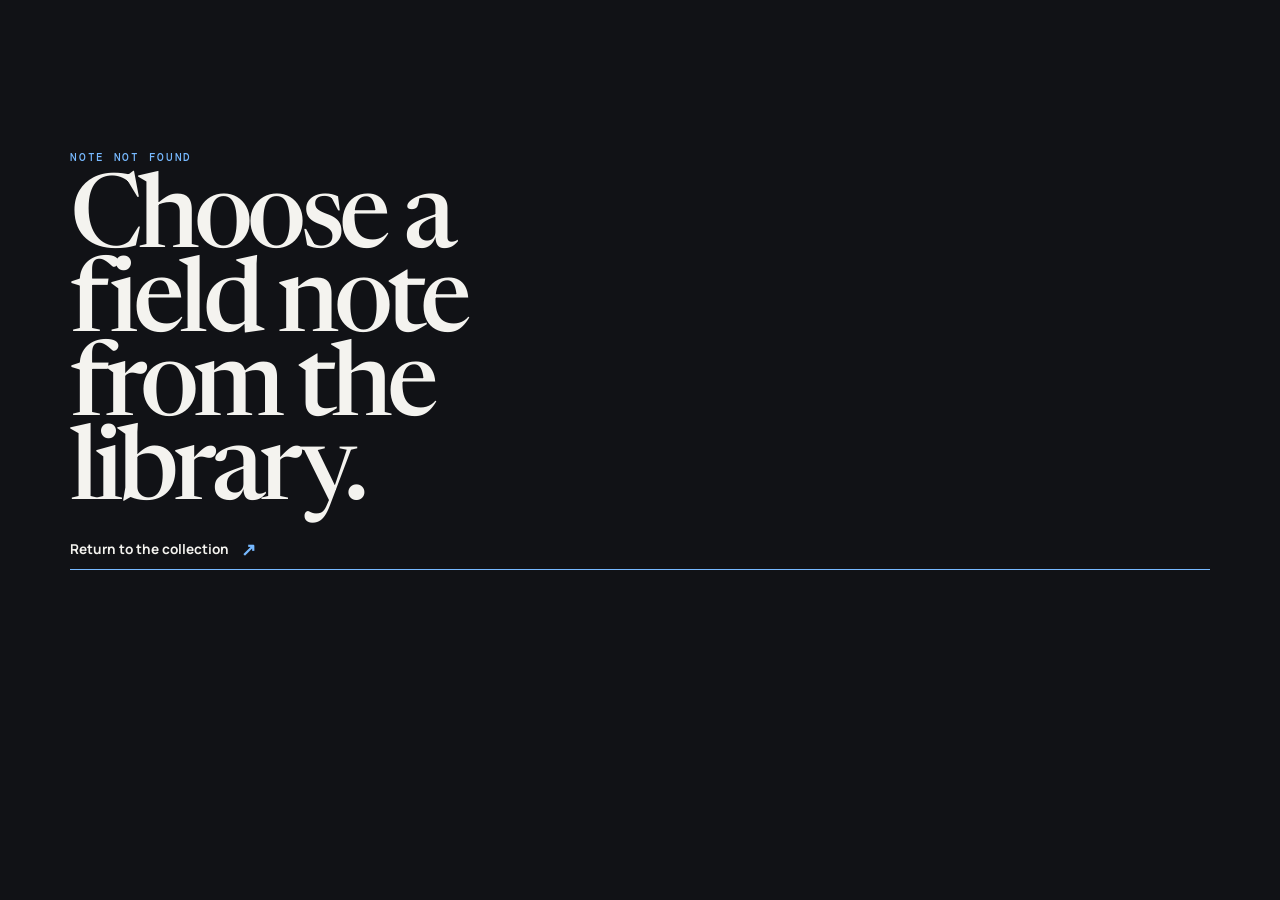
==== guide/index.html @ d8dd55a1 "Publish WARDOGS Field Notes" ====
<!doctype html>
<html lang="en">
  <head>
    <meta charset="utf-8">
    <meta name="viewport" content="width=device-width, initial-scale=1">
    <meta name="description" content="A decision-first field note from Field Notes.">
    <meta name="robots" content="index,follow">
    <link rel="canonical" href="">
    <title>Field Notes Guide</title>
    <link rel="preconnect" href="https://fonts.googleapis.com">
    <link rel="preconnect" href="https://fonts.gstatic.com" crossorigin>
    <link href="https://fonts.googleapis.com/css2?family=DM+Mono:wght@400;500&family=Manrope:wght@400;500;600;700;800&family=Newsreader:opsz,wght@6..72,500;6..72,600&display=swap" rel="stylesheet">
    <link rel="stylesheet" href="../assets/styles/site.css">
    <link rel="stylesheet" href="../assets/styles/responsive.css">
    <link rel="stylesheet" href="../assets/styles/guide.css">
  </head>
  <body data-game-home="../">
    <main id="site"></main>
    <script type="module" src="../assets/scripts/guide.js"></script>
  </body>
</html>
---- assets/styles/site.css ----
:root {
  --ink: #f4f3ef;
  --muted: #a4a5ad;
  --ground: #111216;
  --panel: #191a20;
  --line: rgba(244, 243, 239, 0.13);
  --accent: #77b9ff;
  --glow: #2f69d9;
  color-scheme: dark;
}

* { box-sizing: border-box; }

html { scroll-behavior: smooth; }

body {
  margin: 0;
  min-width: 320px;
  color: var(--ink);
  background: var(--ground);
  font-family: Manrope, Arial, sans-serif;
}

a { color: inherit; text-decoration: none; }

button { font: inherit; }

.nav-shell {
  display: flex;
  align-items: center;
  justify-content: space-between;
  min-height: 74px;
  padding: 0 5.5vw;
  border-bottom: 1px solid var(--line);
  background: rgba(17, 18, 22, 0.92);
}

.wordmark, footer > span:first-child {
  font-family: "DM Mono", monospace;
  font-size: 0.72rem;
  letter-spacing: 0.14em;
  font-weight: 500;
}

.site-nav {
  display: flex;
  align-items: center;
  gap: 2rem;
  color: var(--muted);
  font-size: 0.82rem;
}

.site-nav a:not(.nav-status):hover { color: var(--ink); }

.nav-status {
  padding: 0.5rem 0.8rem;
  border: 1px solid color-mix(in srgb, var(--accent), transparent 45%);
  border-radius: 999px;
  color: var(--accent);
}

.menu-button { display: none; }

.hero {
  position: relative;
  display: grid;
  min-height: min(775px, calc(100svh - 74px));
  overflow: hidden;
  background: center / cover no-repeat var(--hero-image), #1c1d22;
}

.hero-shade {
  position: absolute;
  inset: 0;
  background: linear-gradient(90deg, rgba(11, 12, 16, 0.94) 0%, rgba(11, 12, 16, 0.69) 42%, rgba(11, 12, 16, 0.08) 100%), linear-gradient(0deg, rgba(11, 12, 16, 0.52), transparent 46%);
}

.hero-content {
  position: relative;
  z-index: 1;
  align-self: end;
  width: min(650px, 88vw);
  margin: 0 0 8rem 12vw;
}

.eyebrow {
  margin: 0 0 1.1rem;
  color: var(--accent);
  font: 500 0.7rem / 1.3 "DM Mono", monospace;
  letter-spacing: 0.15em;
}

h1, h2, p { margin-top: 0; }

h1, h2 {
  font-family: Newsreader, Georgia, serif;
  font-weight: 500;
  letter-spacing: -0.055em;
}

h1 {
  max-width: 7.5ch;
  margin-bottom: 1.2rem;
  font-size: clamp(4.25rem, 10vw, 9.5rem);
  line-height: 0.82;
}

.hero-line {
  margin-bottom: 0.8rem;
  font: 600 clamp(1.08rem, 1.7vw, 1.35rem) / 1.3 Manrope, sans-serif;
}

.hero-copy {
  max-width: 48ch;
  margin-bottom: 2.25rem;
  color: #d1d0d2;
  font-size: 0.94rem;
  line-height: 1.75;
}

.primary-link {
  display: inline-flex;
  gap: 0.75rem;
  align-items: center;
  padding-bottom: 0.5rem;
  border-bottom: 1px solid var(--accent);
  color: var(--ink);
  font-size: 0.85rem;
  font-weight: 700;
}

.primary-link span { color: var(--accent); font-size: 1.1rem; }

.hero-index {
  position: absolute;
  right: 5.5vw;
  bottom: 2.3rem;
  z-index: 1;
  margin: 0;
  color: var(--ink);
  font: 0.72rem / 1.7 "DM Mono", monospace;
  text-align: right;
}

.hero-index span { color: var(--muted); }

.guide-section { padding: clamp(5rem, 10vw, 10rem) 5.5vw; }

.section-heading {
  display: grid;
  grid-template-columns: minmax(0, 1.1fr) minmax(180px, 0.5fr);
  gap: 3rem;
  align-items: end;
  margin-bottom: 4.5rem;
}

.section-heading h2, .method-section h2, .dispatch h2 {
  max-width: 12ch;
  margin: 0;
  font-size: clamp(2.7rem, 5vw, 5rem);
  line-height: 0.96;
}

.section-heading > p:last-child, .method-section > p {
  margin: 0 0 0.4rem;
  color: var(--muted);
  font-size: 0.9rem;
  line-height: 1.75;
}

.guide-grid { display: grid; grid-template-columns: repeat(3, 1fr); border-top: 1px solid var(--line); }

.guide-card {
  display: block;
  position: relative;
  min-height: 304px;
  padding: 2rem 2rem 2.25rem;
  border-right: 1px solid var(--line);
  border-bottom: 1px solid var(--line);
  color: var(--ink);
  text-align: left;
  transition: background 240ms ease, transform 240ms cubic-bezier(0.16, 1, 0.3, 1);
}

.guide-card:first-child { border-left: 1px solid var(--line); }

.guide-card:hover { background: color-mix(in srgb, var(--accent), transparent 91%); transform: translateY(-5px); }

.guide-card:focus-visible, .site-nav a:focus-visible, .wordmark:focus-visible, .primary-link:focus-visible, .directory-card:focus-visible, .related a:focus-visible {
  outline: 2px solid var(--accent);
  outline-offset: 5px;
}

.guide-number, .guide-meta { color: var(--muted); font: 0.68rem "DM Mono", monospace; }

.guide-meta { float: right; }

.guide-card strong { display: block; max-width: 9ch; margin: 4.5rem 0 1rem; font-family: Newsreader, Georgia, serif; font-size: 2rem; font-weight: 500; line-height: 1; }

.guide-description { display: block; max-width: 28ch; color: var(--muted); font-size: 0.8rem; line-height: 1.65; }

.guide-arrow { position: absolute; right: 2rem; bottom: 1.9rem; color: var(--accent); font-size: 1.4rem; }

.method-section {
  display: grid;
  grid-template-columns: 1.2fr 0.7fr auto;
  gap: 4rem;
  align-items: end;
  padding: clamp(5rem, 10vw, 10rem) 12vw;
  background: #17181d;
}

.method-mark {
  display: grid;
  width: 3.75rem;
  aspect-ratio: 1;
  place-items: center;
  border: 1px solid color-mix(in srgb, var(--accent), transparent 32%);
  border-radius: 50%;
  color: var(--accent);
  font: 0.8rem "DM Mono", monospace;
}

.dispatch { padding: clamp(5rem, 12vw, 11rem) 12vw; background: var(--ground); }

.dispatch h2 { margin-bottom: 2.5rem; font-size: clamp(3rem, 6vw, 6rem); }

footer {
  display: flex;
  justify-content: space-between;
  gap: 1.5rem;
  padding: 2rem 5.5vw;
  border-top: 1px solid var(--line);
  color: var(--muted);
  font-size: 0.68rem;
}

.notice {
  position: fixed;
  z-index: 3;
  right: 1.25rem;
  bottom: 1.25rem;
  width: min(370px, calc(100vw - 2.5rem));
  padding: 1rem 1.15rem;
  border: 1px solid color-mix(in srgb, var(--accent), transparent 45%);
  border-radius: 12px;
  background: #202128;
  box-shadow: 0 18px 45px rgba(0, 0, 0, 0.25);
  color: #dedee1;
  font-size: 0.78rem;
  line-height: 1.55;
}
---- assets/styles/responsive.css ----
@media (max-width: 760px) {
  .nav-shell { min-height: 66px; padding: 0 1.25rem; }
  .menu-button { display: block; padding: 0; border: 0; color: var(--ink); background: transparent; font: 0.72rem "DM Mono", monospace; text-transform: uppercase; }
  .site-nav { display: none; position: absolute; top: 66px; left: 0; right: 0; z-index: 2; flex-direction: column; align-items: flex-start; gap: 1.25rem; padding: 1.5rem 1.25rem; border-bottom: 1px solid var(--line); background: #16171c; }
  .site-nav.is-open { display: flex; }
  .hero { min-height: calc(100svh - 66px); }
  .hero-content { width: auto; margin: 0 1.25rem 4.5rem; }
  h1 { font-size: clamp(4rem, 20vw, 6.6rem); }
  .hero-index { right: 1.25rem; bottom: 1.25rem; }
  .guide-section { padding: 5rem 1.25rem; }
  .section-heading, .method-section { grid-template-columns: 1fr; gap: 1.75rem; }
  .section-heading { margin-bottom: 3rem; }
  .guide-grid { grid-template-columns: 1fr; }
  .guide-card, .guide-card:first-child { min-height: 235px; border-left: 1px solid var(--line); }
  .guide-card strong { margin-top: 3.2rem; }
  .method-section, .dispatch { padding: 5.5rem 1.25rem; }
  .method-mark { display: none; }
  footer { flex-direction: column; padding: 1.8rem 1.25rem; }
}

@media (prefers-reduced-motion: reduce) {
  *, *::before, *::after { scroll-behavior: auto !important; transition-duration: 0.01ms !important; }
}
---- assets/styles/guide.css ----
.article-nav { position: relative; z-index: 3; }

.article-hero {
  position: relative;
  display: grid;
  min-height: 640px;
  overflow: hidden;
  background: center / cover no-repeat var(--article-image), #1c1d22;
}

.article-shade {
  position: absolute;
  inset: 0;
  background: linear-gradient(90deg, rgba(10, 11, 14, 0.93), rgba(10, 11, 14, 0.62) 55%, rgba(10, 11, 14, 0.12));
}

.article-headline {
  position: relative;
  z-index: 1;
  align-self: end;
  width: min(780px, 82vw);
  margin: 0 0 7rem 12vw;
}

.article-kicker {
  display: inline-block;
  margin-bottom: 3.5rem;
  color: var(--muted);
  font: 0.7rem "DM Mono", monospace;
  letter-spacing: 0.12em;
}

.article-kicker:hover { color: var(--accent); }

.article-headline h1 {
  max-width: 11ch;
  margin: 0 0 1.4rem;
  font-size: clamp(4rem, 8vw, 7.4rem);
  line-height: 0.88;
}

.article-headline > p:not(.eyebrow) {
  max-width: 48ch;
  margin-bottom: 1.2rem;
  color: #dbdadd;
  font-size: 1.05rem;
  line-height: 1.7;
}

.article-headline > span { color: var(--muted); font: 0.68rem "DM Mono", monospace; }

.article-body { width: min(900px, 88vw); margin: 0 auto; padding: clamp(5.5rem, 10vw, 9rem) 0; }

.article-intro {
  max-width: 58ch;
  margin: 0 0 5rem;
  color: #d7d6d9;
  font: 500 clamp(1.25rem, 2vw, 1.65rem) / 1.55 Newsreader, Georgia, serif;
}

.article-sections { border-top: 1px solid var(--line); }

.article-sections section {
  display: grid;
  grid-template-columns: 5rem minmax(0, 1fr);
  gap: 2rem;
  padding: 3rem 0;
  border-bottom: 1px solid var(--line);
}

.article-sections section > span { padding-top: 0.3rem; color: var(--accent); font: 0.7rem "DM Mono", monospace; }

.article-sections h2, .takeaway h2, .related h2 { margin: 0 0 1rem; font-size: clamp(2rem, 4vw, 3.4rem); line-height: 0.95; }

.article-sections p { max-width: 58ch; margin: 0; color: var(--muted); font-size: 0.95rem; line-height: 1.8; }

.takeaway { margin-top: 5rem; padding: clamp(2rem, 5vw, 4rem); border: 1px solid color-mix(in srgb, var(--accent), transparent 58%); border-radius: 18px; background: color-mix(in srgb, var(--accent), transparent 93%); }

.takeaway h2 { max-width: 12ch; }

.takeaway ol { display: grid; gap: 1rem; margin: 2rem 0 0; padding-left: 1.4rem; color: #d7d6d9; line-height: 1.6; }

.takeaway li::marker { color: var(--accent); font-family: "DM Mono", monospace; }

.related { padding: clamp(5rem, 9vw, 8rem) 12vw; background: #17181d; }

.related h2 { max-width: 12ch; margin-bottom: 3.5rem; }

.related > div { display: grid; grid-template-columns: repeat(2, minmax(0, 1fr)); border-top: 1px solid var(--line); }

.related a { position: relative; min-height: 190px; padding: 1.75rem 2rem; border-right: 1px solid var(--line); border-bottom: 1px solid var(--line); transition: background 180ms ease; }

.related a:first-child { border-left: 1px solid var(--line); }

.related a:hover { background: color-mix(in srgb, var(--accent), transparent 92%); }

.related a span { display: block; color: var(--muted); font: 0.68rem "DM Mono", monospace; }

.related a strong { display: block; max-width: 11ch; margin-top: 3rem; font: 500 2rem / 0.95 Newsreader, Georgia, serif; }

.related a b { position: absolute; right: 2rem; bottom: 1.6rem; color: var(--accent); font-size: 1.3rem; font-weight: 400; }

.missing { display: grid; min-height: 80vh; align-content: center; padding: 5.5vw; }

.missing h1 { max-width: 9ch; font-size: clamp(3.5rem, 8vw, 7rem); }

@media (max-width: 760px) {
  .article-hero { min-height: calc(100svh - 66px); }
  .article-headline { width: auto; margin: 0 1.25rem 4.5rem; }
  .article-kicker { margin-bottom: 2.5rem; }
  .article-body { width: auto; margin: 0 1.25rem; }
  .article-sections section { grid-template-columns: 1fr; gap: 1rem; padding: 2.4rem 0; }
  .article-sections section > span { padding: 0; }
  .related { padding: 5.5rem 1.25rem; }
  .related > div { grid-template-columns: 1fr; }
  .related a:first-child { border-left: 0; }
}
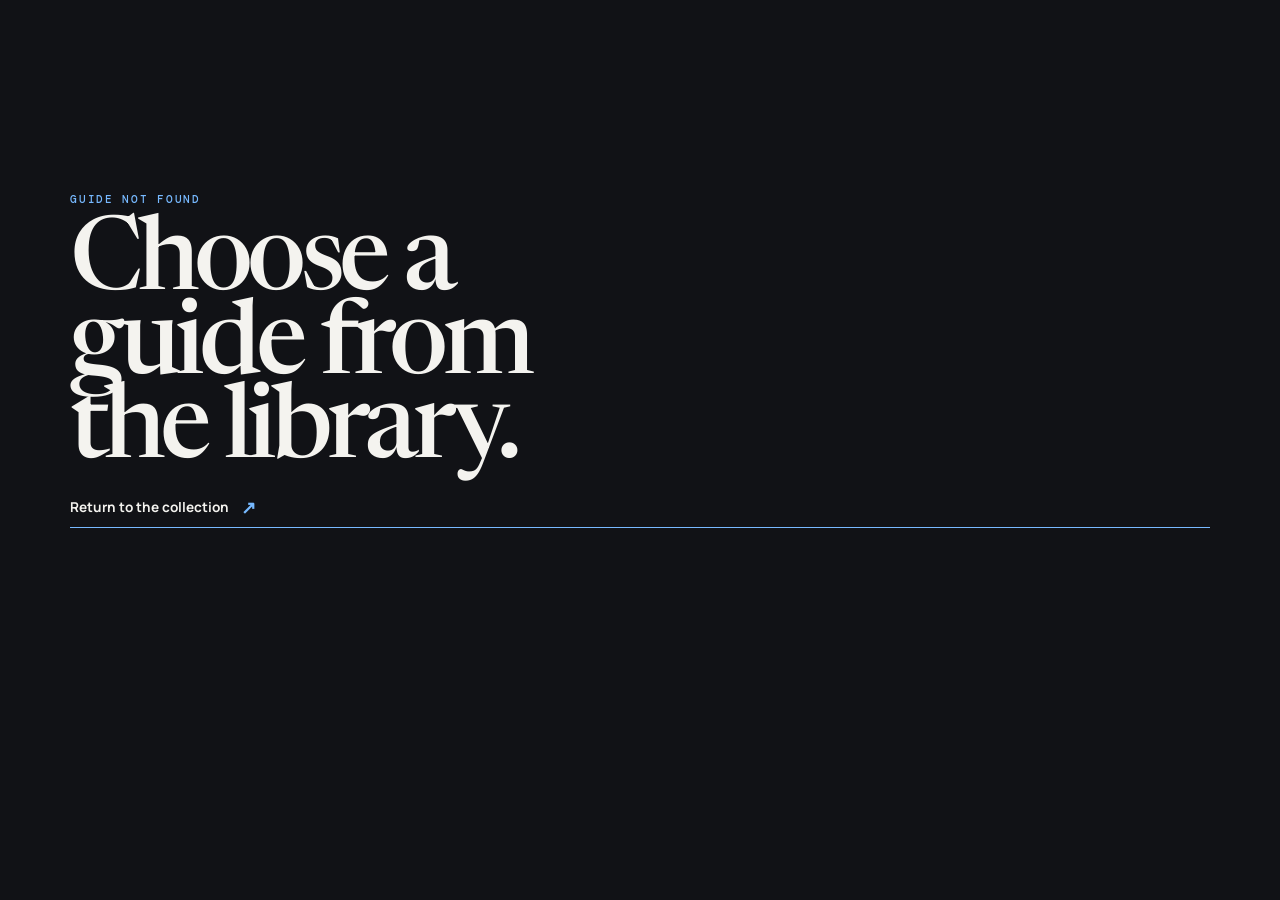
==== commit e1824245: "Replace generic notes with source-linked guides" ====
--- a/guide/index.html
+++ b/guide/index.html
@@ -3,7 +3,7 @@
   <head>
     <meta charset="utf-8">
     <meta name="viewport" content="width=device-width, initial-scale=1">
-    <meta name="description" content="A decision-first field note from Field Notes.">
+    <meta name="description" content="A source-linked game guide from Field Notes.">
     <meta name="robots" content="index,follow">
     <link rel="canonical" href="">
     <title>Field Notes Guide</title>
--- a/assets/styles/site.css
+++ b/assets/styles/site.css
@@ -1,3 +1,5 @@
+@import url("./content.css");
+
 :root {
   --ink: #f4f3ef;
   --muted: #a4a5ad;
@@ -221,33 +223,4 @@
   font: 0.8rem "DM Mono", monospace;
 }
 
-.dispatch { padding: clamp(5rem, 12vw, 11rem) 12vw; background: var(--ground); }
-
-.dispatch h2 { margin-bottom: 2.5rem; font-size: clamp(3rem, 6vw, 6rem); }
-
-footer {
-  display: flex;
-  justify-content: space-between;
-  gap: 1.5rem;
-  padding: 2rem 5.5vw;
-  border-top: 1px solid var(--line);
-  color: var(--muted);
-  font-size: 0.68rem;
-}
-
-.notice {
-  position: fixed;
-  z-index: 3;
-  right: 1.25rem;
-  bottom: 1.25rem;
-  width: min(370px, calc(100vw - 2.5rem));
-  padding: 1rem 1.15rem;
-  border: 1px solid color-mix(in srgb, var(--accent), transparent 45%);
-  border-radius: 12px;
-  background: #202128;
-  box-shadow: 0 18px 45px rgba(0, 0, 0, 0.25);
-  color: #dedee1;
-  font-size: 0.78rem;
-  line-height: 1.55;
-}
-
+
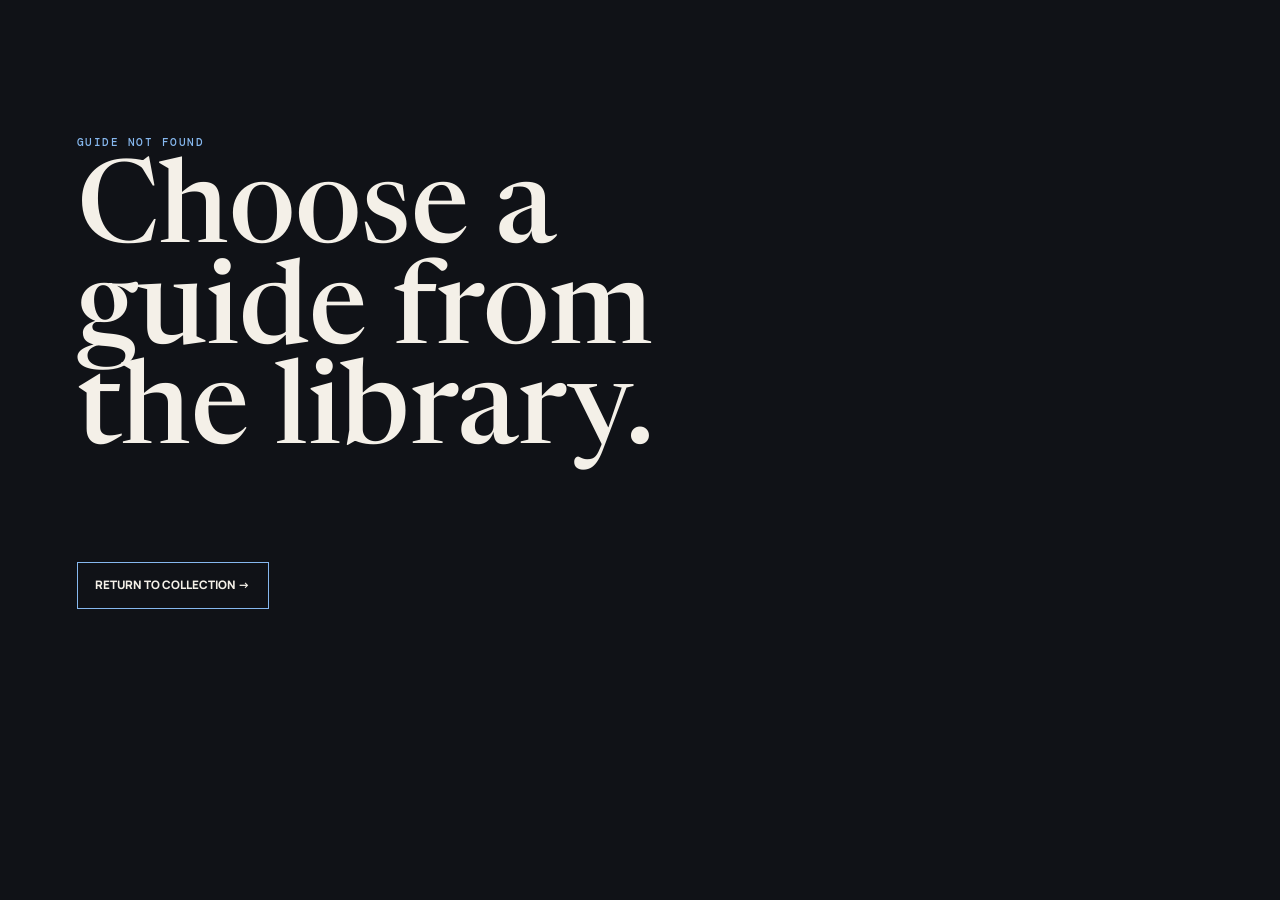
==== commit 60e8eff5: "Rebuild guide layouts and versioned content" ====
--- a/guide/index.html
+++ b/guide/index.html
@@ -11,8 +11,10 @@
     <link rel="preconnect" href="https://fonts.gstatic.com" crossorigin>
     <link href="https://fonts.googleapis.com/css2?family=DM+Mono:wght@400;500&family=Manrope:wght@400;500;600;700;800&family=Newsreader:opsz,wght@6..72,500;6..72,600&display=swap" rel="stylesheet">
     <link rel="stylesheet" href="../assets/styles/site.css">
+    <link rel="stylesheet" href="../assets/styles/themes/index.css">
+    <link rel="stylesheet" href="../assets/styles/guide.css">
+    <link rel="stylesheet" href="../assets/styles/layouts/article.css">
     <link rel="stylesheet" href="../assets/styles/responsive.css">
-    <link rel="stylesheet" href="../assets/styles/guide.css">
   </head>
   <body data-game-home="../">
     <main id="site"></main>
--- a/assets/styles/site.css
+++ b/assets/styles/site.css
@@ -1,226 +1,54 @@
-@import url("./content.css");
-
 :root {
-  --ink: #f4f3ef;
-  --muted: #a4a5ad;
-  --ground: #111216;
-  --panel: #191a20;
-  --line: rgba(244, 243, 239, 0.13);
-  --accent: #77b9ff;
-  --glow: #2f69d9;
-  color-scheme: dark;
+  --paper: #101217;
+  --panel: #171a21;
+  --panel-soft: #1d2129;
+  --ink: #f4f0e8;
+  --muted: #a9adb7;
+  --line: rgba(244, 240, 232, 0.15);
+  --accent: #86b8ef;
+  --display: Newsreader, Georgia, serif;
+  --body: Manrope, Arial, sans-serif;
+  --mono: "DM Mono", monospace;
 }
 
 * { box-sizing: border-box; }
+html { scroll-behavior: smooth; }
+body { min-width: 320px; margin: 0; background: var(--paper); color: var(--ink); font-family: var(--body); }
+a { color: inherit; text-decoration: none; }
+button { font: inherit; }
+h1, h2, h3, p { margin-top: 0; }
+h1, h2, h3 { text-wrap: balance; }
+.kicker { margin-bottom: 1rem; color: var(--accent); font: 500 0.67rem/1.35 var(--mono); letter-spacing: 0.14em; text-transform: uppercase; }
 
-html { scroll-behavior: smooth; }
+.site-header { position: relative; z-index: 5; display: flex; min-height: 78px; align-items: center; justify-content: space-between; padding: 0 4.5vw; border-bottom: 1px solid var(--line); }
+.site-mark { display: flex; flex-direction: column; gap: 0.15rem; font: 500 0.68rem/1.1 var(--mono); letter-spacing: 0.1em; }
+.site-mark b { color: var(--ink); font-size: 0.78rem; letter-spacing: 0.05em; }
+.site-nav { display: flex; gap: 1.8rem; align-items: center; color: var(--muted); font-size: 0.76rem; font-weight: 700; text-transform: uppercase; }
+.site-nav a:hover, .source-link:hover { color: var(--accent); }
+.menu-button { display: none; color: var(--ink); border: 0; background: transparent; font: 500 0.72rem var(--mono); letter-spacing: 0.08em; text-transform: uppercase; }
 
-body {
-  margin: 0;
-  min-width: 320px;
-  color: var(--ink);
-  background: var(--ground);
-  font-family: Manrope, Arial, sans-serif;
-}
+.action-button { display: inline-flex; gap: 1.1rem; align-items: center; padding: 0.92rem 1.1rem; border: 1px solid var(--accent); color: var(--ink); font-size: 0.73rem; font-weight: 800; text-transform: uppercase; transition: transform 180ms ease, background 180ms ease; }
+.action-button:hover { background: var(--accent); color: var(--paper); transform: translateY(-2px); }
+.source-roster { display: grid; grid-template-columns: 0.8fr 1.2fr; gap: 4rem; width: min(1160px, calc(100% - 3rem)); padding: 6.5rem 0; margin: 0 auto; border-top: 1px solid var(--line); }
+.source-roster h2 { max-width: 11ch; margin-bottom: 1rem; font: 500 clamp(2rem, 4vw, 3.4rem)/0.98 var(--display); }
+.source-roster p { max-width: 44ch; color: var(--muted); font-size: 0.88rem; line-height: 1.75; }
+.source-roster ul { display: grid; gap: 0.7rem; align-content: start; padding: 0; margin: 0; list-style: none; }
+.source-link { display: inline-block; color: var(--ink); font-size: 0.83rem; font-weight: 700; line-height: 1.55; }
+.source-link span { color: var(--accent); }
+.site-footer { display: flex; justify-content: space-between; gap: 2rem; padding: 1.8rem 4.5vw; border-top: 1px solid var(--line); color: var(--muted); font: 0.64rem/1.5 var(--mono); letter-spacing: 0.04em; text-transform: uppercase; }
 
-a { color: inherit; text-decoration: none; }
-
-button { font: inherit; }
-
-.nav-shell {
-  display: flex;
-  align-items: center;
-  justify-content: space-between;
-  min-height: 74px;
-  padding: 0 5.5vw;
-  border-bottom: 1px solid var(--line);
-  background: rgba(17, 18, 22, 0.92);
-}
-
-.wordmark, footer > span:first-child {
-  font-family: "DM Mono", monospace;
-  font-size: 0.72rem;
-  letter-spacing: 0.14em;
-  font-weight: 500;
-}
-
-.site-nav {
-  display: flex;
-  align-items: center;
-  gap: 2rem;
-  color: var(--muted);
-  font-size: 0.82rem;
-}
-
-.site-nav a:not(.nav-status):hover { color: var(--ink); }
-
-.nav-status {
-  padding: 0.5rem 0.8rem;
-  border: 1px solid color-mix(in srgb, var(--accent), transparent 45%);
-  border-radius: 999px;
-  color: var(--accent);
-}
-
-.menu-button { display: none; }
-
-.hero {
-  position: relative;
-  display: grid;
-  min-height: min(775px, calc(100svh - 74px));
-  overflow: hidden;
-  background: center / cover no-repeat var(--hero-image), #1c1d22;
-}
-
-.hero-shade {
-  position: absolute;
-  inset: 0;
-  background: linear-gradient(90deg, rgba(11, 12, 16, 0.94) 0%, rgba(11, 12, 16, 0.69) 42%, rgba(11, 12, 16, 0.08) 100%), linear-gradient(0deg, rgba(11, 12, 16, 0.52), transparent 46%);
-}
-
-.hero-content {
-  position: relative;
-  z-index: 1;
-  align-self: end;
-  width: min(650px, 88vw);
-  margin: 0 0 8rem 12vw;
-}
-
-.eyebrow {
-  margin: 0 0 1.1rem;
-  color: var(--accent);
-  font: 500 0.7rem / 1.3 "DM Mono", monospace;
-  letter-spacing: 0.15em;
-}
-
-h1, h2, p { margin-top: 0; }
-
-h1, h2 {
-  font-family: Newsreader, Georgia, serif;
-  font-weight: 500;
-  letter-spacing: -0.055em;
-}
-
-h1 {
-  max-width: 7.5ch;
-  margin-bottom: 1.2rem;
-  font-size: clamp(4.25rem, 10vw, 9.5rem);
-  line-height: 0.82;
-}
-
-.hero-line {
-  margin-bottom: 0.8rem;
-  font: 600 clamp(1.08rem, 1.7vw, 1.35rem) / 1.3 Manrope, sans-serif;
-}
-
-.hero-copy {
-  max-width: 48ch;
-  margin-bottom: 2.25rem;
-  color: #d1d0d2;
-  font-size: 0.94rem;
-  line-height: 1.75;
-}
-
-.primary-link {
-  display: inline-flex;
-  gap: 0.75rem;
-  align-items: center;
-  padding-bottom: 0.5rem;
-  border-bottom: 1px solid var(--accent);
-  color: var(--ink);
-  font-size: 0.85rem;
-  font-weight: 700;
-}
-
-.primary-link span { color: var(--accent); font-size: 1.1rem; }
-
-.hero-index {
-  position: absolute;
-  right: 5.5vw;
-  bottom: 2.3rem;
-  z-index: 1;
-  margin: 0;
-  color: var(--ink);
-  font: 0.72rem / 1.7 "DM Mono", monospace;
-  text-align: right;
-}
-
-.hero-index span { color: var(--muted); }
-
-.guide-section { padding: clamp(5rem, 10vw, 10rem) 5.5vw; }
-
-.section-heading {
-  display: grid;
-  grid-template-columns: minmax(0, 1.1fr) minmax(180px, 0.5fr);
-  gap: 3rem;
-  align-items: end;
-  margin-bottom: 4.5rem;
-}
-
-.section-heading h2, .method-section h2, .dispatch h2 {
-  max-width: 12ch;
-  margin: 0;
-  font-size: clamp(2.7rem, 5vw, 5rem);
-  line-height: 0.96;
-}
-
-.section-heading > p:last-child, .method-section > p {
-  margin: 0 0 0.4rem;
-  color: var(--muted);
-  font-size: 0.9rem;
-  line-height: 1.75;
-}
-
-.guide-grid { display: grid; grid-template-columns: repeat(3, 1fr); border-top: 1px solid var(--line); }
-
-.guide-card {
-  display: block;
-  position: relative;
-  min-height: 304px;
-  padding: 2rem 2rem 2.25rem;
-  border-right: 1px solid var(--line);
-  border-bottom: 1px solid var(--line);
-  color: var(--ink);
-  text-align: left;
-  transition: background 240ms ease, transform 240ms cubic-bezier(0.16, 1, 0.3, 1);
-}
-
-.guide-card:first-child { border-left: 1px solid var(--line); }
-
-.guide-card:hover { background: color-mix(in srgb, var(--accent), transparent 91%); transform: translateY(-5px); }
-
-.guide-card:focus-visible, .site-nav a:focus-visible, .wordmark:focus-visible, .primary-link:focus-visible, .directory-card:focus-visible, .related a:focus-visible {
-  outline: 2px solid var(--accent);
-  outline-offset: 5px;
-}
-
-.guide-number, .guide-meta { color: var(--muted); font: 0.68rem "DM Mono", monospace; }
-
-.guide-meta { float: right; }
-
-.guide-card strong { display: block; max-width: 9ch; margin: 4.5rem 0 1rem; font-family: Newsreader, Georgia, serif; font-size: 2rem; font-weight: 500; line-height: 1; }
-
-.guide-description { display: block; max-width: 28ch; color: var(--muted); font-size: 0.8rem; line-height: 1.65; }
-
-.guide-arrow { position: absolute; right: 2rem; bottom: 1.9rem; color: var(--accent); font-size: 1.4rem; }
-
-.method-section {
-  display: grid;
-  grid-template-columns: 1.2fr 0.7fr auto;
-  gap: 4rem;
-  align-items: end;
-  padding: clamp(5rem, 10vw, 10rem) 12vw;
-  background: #17181d;
-}
-
-.method-mark {
-  display: grid;
-  width: 3.75rem;
-  aspect-ratio: 1;
-  place-items: center;
-  border: 1px solid color-mix(in srgb, var(--accent), transparent 32%);
-  border-radius: 50%;
-  color: var(--accent);
-  font: 0.8rem "DM Mono", monospace;
-}
-
-
+.missing { min-height: 75vh; padding: 15vh 6vw; }
+.missing h1 { max-width: 10ch; font: 500 clamp(3.5rem, 9vw, 8rem)/0.87 var(--display); }
+.directory-shell { min-height: 100vh; }
+.directory-hero { width: min(1040px, calc(100% - 3rem)); padding: clamp(7rem, 14vw, 12rem) 0 5rem; margin: 0 auto; }
+.directory-hero h1 { max-width: 10ch; margin-bottom: 1.8rem; font: 500 clamp(4rem, 10vw, 8.5rem)/0.85 var(--display); }
+.directory-hero > p:last-child { max-width: 52ch; color: var(--muted); line-height: 1.8; }
+.directory-grid { display: grid; grid-template-columns: repeat(2, 1fr); width: min(1160px, calc(100% - 3rem)); margin: 0 auto 7rem; border: 1px solid var(--line); }
+.directory-card { min-height: 260px; padding: 2rem; border-right: 1px solid var(--line); border-bottom: 1px solid var(--line); transition: background 180ms ease; }
+.directory-card:nth-child(2n) { border-right: 0; }
+.directory-card:nth-last-child(-n+2) { border-bottom: 0; }
+.directory-card:hover { background: var(--panel); }
+.directory-card span, .directory-card i { display: block; color: var(--accent); font: 0.67rem var(--mono); letter-spacing: 0.08em; text-transform: uppercase; }
+.directory-card b { display: block; margin: 2.6rem 0 0.7rem; font: 500 clamp(2rem, 4vw, 3.6rem)/0.9 var(--display); }
+.directory-card p { max-width: 32ch; color: var(--muted); font-size: 0.82rem; line-height: 1.7; }
+.directory-card i { margin-top: 1.5rem; font-style: normal; }
--- a/assets/styles/themes/index.css
+++ b/assets/styles/themes/index.css
@@ -0,0 +1,6 @@
+body.theme-aion { --paper: #0c1322; --panel: #131d31; --panel-soft: #192642; --ink: #f2f7ff; --muted: #b1c4df; --line: rgba(197, 222, 255, 0.2); --accent: #80beff; }
+body.theme-deadlock { --paper: #111614; --panel: #171e1c; --panel-soft: #202a27; --ink: #edf0e9; --muted: #a9b5ac; --line: rgba(226, 238, 224, 0.16); --accent: #d5df9e; --display: Manrope, Arial, sans-serif; }
+body.theme-arc { --paper: #1c1a16; --panel: #27231d; --panel-soft: #322c23; --ink: #f3eddf; --muted: #c4baa5; --line: rgba(243, 237, 223, 0.16); --accent: #dfc685; }
+body.theme-wardogs { --paper: #201719; --panel: #2b2021; --panel-soft: #392a2b; --ink: #fff6e9; --muted: #d0b9b1; --line: rgba(255, 246, 233, 0.17); --accent: #f48272; --display: Manrope, Arial, sans-serif; }
+body.theme-spire { --paper: #211a2b; --panel: #2d233b; --panel-soft: #382c49; --ink: #f5edff; --muted: #c7b8d8; --line: rgba(245, 237, 255, 0.18); --accent: #d7adff; }
+body.theme-valheim { --paper: #12201d; --panel: #172b27; --panel-soft: #1f3833; --ink: #f0f4e9; --muted: #b8c8bc; --line: rgba(240, 244, 233, 0.17); --accent: #a9d7b2; }
--- a/assets/styles/guide.css
+++ b/assets/styles/guide.css
@@ -1,117 +1,28 @@
-.article-nav { position: relative; z-index: 3; }
-
-.article-hero {
-  position: relative;
-  display: grid;
-  min-height: 640px;
-  overflow: hidden;
-  background: center / cover no-repeat var(--article-image), #1c1d22;
-}
-
-.article-shade {
-  position: absolute;
-  inset: 0;
-  background: linear-gradient(90deg, rgba(10, 11, 14, 0.93), rgba(10, 11, 14, 0.62) 55%, rgba(10, 11, 14, 0.12));
-}
-
-.article-headline {
-  position: relative;
-  z-index: 1;
-  align-self: end;
-  width: min(780px, 82vw);
-  margin: 0 0 7rem 12vw;
-}
-
-.article-kicker {
-  display: inline-block;
-  margin-bottom: 3.5rem;
-  color: var(--muted);
-  font: 0.7rem "DM Mono", monospace;
-  letter-spacing: 0.12em;
-}
-
-.article-kicker:hover { color: var(--accent); }
-
-.article-headline h1 {
-  max-width: 11ch;
-  margin: 0 0 1.4rem;
-  font-size: clamp(4rem, 8vw, 7.4rem);
-  line-height: 0.88;
-}
-
-.article-headline > p:not(.eyebrow) {
-  max-width: 48ch;
-  margin-bottom: 1.2rem;
-  color: #dbdadd;
-  font-size: 1.05rem;
-  line-height: 1.7;
-}
-
-.article-headline > span { color: var(--muted); font: 0.68rem "DM Mono", monospace; }
-
-.article-body { width: min(900px, 88vw); margin: 0 auto; padding: clamp(5.5rem, 10vw, 9rem) 0; }
-
-.article-intro {
-  max-width: 58ch;
-  margin: 0 0 5rem;
-  color: #d7d6d9;
-  font: 500 clamp(1.25rem, 2vw, 1.65rem) / 1.55 Newsreader, Georgia, serif;
-}
-
-.article-sections { border-top: 1px solid var(--line); }
-
-.article-sections section {
-  display: grid;
-  grid-template-columns: 5rem minmax(0, 1fr);
-  gap: 2rem;
-  padding: 3rem 0;
-  border-bottom: 1px solid var(--line);
-}
-
-.article-sections section > span { padding-top: 0.3rem; color: var(--accent); font: 0.7rem "DM Mono", monospace; }
-
-.article-sections h2, .takeaway h2, .related h2 { margin: 0 0 1rem; font-size: clamp(2rem, 4vw, 3.4rem); line-height: 0.95; }
-
-.article-sections p { max-width: 58ch; margin: 0; color: var(--muted); font-size: 0.95rem; line-height: 1.8; }
-
-.takeaway { margin-top: 5rem; padding: clamp(2rem, 5vw, 4rem); border: 1px solid color-mix(in srgb, var(--accent), transparent 58%); border-radius: 18px; background: color-mix(in srgb, var(--accent), transparent 93%); }
-
-.takeaway h2 { max-width: 12ch; }
-
-.takeaway ol { display: grid; gap: 1rem; margin: 2rem 0 0; padding-left: 1.4rem; color: #d7d6d9; line-height: 1.6; }
-
-.takeaway li::marker { color: var(--accent); font-family: "DM Mono", monospace; }
-
-.related { padding: clamp(5rem, 9vw, 8rem) 12vw; background: #17181d; }
-
-.related h2 { max-width: 12ch; margin-bottom: 3.5rem; }
-
-.related > div { display: grid; grid-template-columns: repeat(2, minmax(0, 1fr)); border-top: 1px solid var(--line); }
-
-.related a { position: relative; min-height: 190px; padding: 1.75rem 2rem; border-right: 1px solid var(--line); border-bottom: 1px solid var(--line); transition: background 180ms ease; }
-
-.related a:first-child { border-left: 1px solid var(--line); }
-
-.related a:hover { background: color-mix(in srgb, var(--accent), transparent 92%); }
-
-.related a span { display: block; color: var(--muted); font: 0.68rem "DM Mono", monospace; }
-
-.related a strong { display: block; max-width: 11ch; margin-top: 3rem; font: 500 2rem / 0.95 Newsreader, Georgia, serif; }
-
-.related a b { position: absolute; right: 2rem; bottom: 1.6rem; color: var(--accent); font-size: 1.3rem; font-weight: 400; }
-
-.missing { display: grid; min-height: 80vh; align-content: center; padding: 5.5vw; }
-
-.missing h1 { max-width: 9ch; font-size: clamp(3.5rem, 8vw, 7rem); }
-
-@media (max-width: 760px) {
-  .article-hero { min-height: calc(100svh - 66px); }
-  .article-headline { width: auto; margin: 0 1.25rem 4.5rem; }
-  .article-kicker { margin-bottom: 2.5rem; }
-  .article-body { width: auto; margin: 0 1.25rem; }
-  .article-sections section { grid-template-columns: 1fr; gap: 1rem; padding: 2.4rem 0; }
-  .article-sections section > span { padding: 0; }
-  .related { padding: 5.5rem 1.25rem; }
-  .related > div { grid-template-columns: 1fr; }
-  .related a:first-child { border-left: 0; }
-}
+.article-shell { width: min(1080px, calc(100% - 3rem)); margin: 0 auto; }
+.article-lead { padding: 7rem 0 4.5rem; }
+.article-lead h1 { max-width: 13ch; margin-bottom: 1.25rem; font: 500 clamp(3.3rem, 7vw, 7.5rem)/0.86 var(--display); letter-spacing: -0.07em; }
+.article-lead > p:not(.kicker) { max-width: 58ch; color: var(--muted); font-size: 1rem; line-height: 1.75; }
+.article-lead dl { display: grid; grid-template-columns: repeat(3, 1fr); max-width: 720px; gap: 1.4rem; padding-top: 2.5rem; margin: 3rem 0 0; border-top: 1px solid var(--line); }
+.article-lead dt { margin-bottom: 0.45rem; color: var(--accent); font: 0.62rem var(--mono); letter-spacing: 0.08em; }
+.article-lead dd { margin: 0; color: var(--muted); font-size: 0.76rem; line-height: 1.55; }
+.preflight { padding: 1.8rem; border: 1px solid var(--line); background: var(--panel); }
+.preflight > p:not(.kicker), .preflight b { display: block; margin: 0; font-size: 0.84rem; line-height: 1.7; }
+.preflight b { margin-top: 1rem; color: var(--accent); font-weight: 700; }
+.guide-step { display: grid; grid-template-columns: 3rem 1fr; gap: 1.5rem; padding: 2.6rem 0; border-bottom: 1px solid var(--line); }
+.guide-step > span { color: var(--accent); font: 0.72rem var(--mono); }
+.guide-step h2 { margin-bottom: 0.65rem; font: 500 clamp(1.7rem, 3vw, 2.7rem)/0.98 var(--display); letter-spacing: -0.05em; }
+.guide-step p { max-width: 59ch; margin: 0; color: var(--muted); font-size: 0.9rem; line-height: 1.8; }
+.article-outcome, .extract-call, .ledger-outcome, .return-note { padding: 2.2rem; margin-top: 2rem; border-left: 3px solid var(--accent); background: var(--panel); }
+.article-outcome p:last-child, .extract-call p, .ledger-outcome p:last-child, .return-note p { max-width: 52ch; margin: 0; color: var(--muted); line-height: 1.7; }
+.evidence-panel { width: min(920px, calc(100% - 3rem)); padding: 5rem 0; margin: 4rem auto 0; border-top: 1px solid var(--line); }
+.evidence-panel h2 { max-width: 24ch; margin-bottom: 1rem; font: 500 clamp(1.8rem, 3vw, 3rem)/0.95 var(--display); letter-spacing: -0.05em; }
+.evidence-panel > p:not(.kicker) { max-width: 58ch; color: var(--muted); font-size: 0.86rem; line-height: 1.75; }
+.evidence-panel small { display: block; max-width: 64ch; margin-top: 1.8rem; color: var(--muted); font: 0.65rem/1.65 var(--mono); }
+.article-related { width: min(920px, calc(100% - 3rem)); padding: 2rem 0 6rem; margin: 0 auto; }
+.article-related h2 { margin-bottom: 2rem; font: 500 clamp(2.2rem, 4vw, 4rem)/0.94 var(--display); letter-spacing: -0.06em; }
+.article-related > div { display: grid; grid-template-columns: repeat(2, 1fr); border-top: 1px solid var(--line); }
+.article-related a { display: grid; grid-template-columns: 1fr auto; gap: 1rem; padding: 1.4rem 0; border-bottom: 1px solid var(--line); }
+.article-related a + a { margin-left: 2rem; }
+.article-related span { grid-column: 1 / -1; color: var(--muted); font: 0.63rem var(--mono); }
+.article-related b { font-size: 0.85rem; line-height: 1.45; }
+.article-related i { color: var(--accent); font-style: normal; }
--- a/assets/styles/layouts/article.css
+++ b/assets/styles/layouts/article.css
@@ -0,0 +1,53 @@
+.article-aion .aion-article-header { border-bottom: 1px solid var(--line); }
+.article-aion .article-layout { display: grid; grid-template-columns: 0.28fr 1fr; gap: 5rem; padding-top: 4rem; }
+.article-aion .article-margin { padding-top: 1.4rem; color: var(--muted); font: 0.68rem/1.7 var(--mono); }
+.article-aion .article-margin b, .article-aion .article-margin span { display: block; }
+.article-aion .article-margin b { margin-bottom: 1rem; color: var(--accent); }
+.article-aion .aion-steps { margin-top: 3rem; }
+
+.article-deadlock { width: 100%; }
+.article-deadlock .deadlock-article-top { width: min(1080px, calc(100% - 3rem)); margin: 0 auto; border-bottom: 1px solid var(--line); }
+.article-deadlock .match-review { display: grid; grid-template-columns: minmax(200px, 0.45fr) minmax(0, 0.9fr); width: min(1080px, calc(100% - 3rem)); gap: 4rem; padding: 4rem 0 0; margin: 0 auto; }
+.review-rule { height: max-content; padding: 1.4rem; border: 1px solid var(--line); background: var(--panel-soft); }
+.review-rule b, .review-rule span { display: block; }
+.review-rule b { margin-bottom: 1rem; color: var(--accent); font: 0.66rem var(--mono); }
+.review-rule span { color: var(--muted); font-size: 0.78rem; line-height: 1.65; }
+.match-review article > footer { padding: 2rem; margin-top: 2.5rem; border: 1px dashed var(--accent); }
+.match-review footer b { color: var(--accent); font: 0.66rem var(--mono); }
+.match-review footer p { margin: 0.8rem 0 0; color: var(--muted); line-height: 1.7; }
+
+.article-arc .arc-article-top { min-height: 420px; padding-top: 1px; background: linear-gradient(135deg, var(--panel), transparent); }
+.article-arc .arc-article-top .article-lead { padding-left: 4rem; }
+.raid-protocol { width: min(840px, calc(100% - 3rem)); margin: -4rem auto 0; }
+.raid-track { display: flex; gap: 1rem; align-items: center; justify-content: space-between; padding: 1rem; margin: 1.2rem 0 2rem; color: var(--accent); border: 1px solid var(--line); background: var(--paper); font: 0.65rem var(--mono); letter-spacing: 0.08em; }
+.raid-track i { color: var(--muted); font-style: normal; }
+.raid-steps .guide-step { grid-template-columns: 4.5rem 1fr; }
+.extract-call { border-left: 0; border-top: 2px solid var(--accent); }
+.extract-call b { color: var(--accent); font: 0.66rem var(--mono); }
+
+.article-wardogs .wardogs-article-top { width: min(1080px, calc(100% - 3rem)); padding-left: 4rem; margin: 0 auto; border-left: 4px solid var(--accent); }
+.operation-order { width: min(920px, calc(100% - 3rem)); padding: 4rem 0; margin: 0 auto; }
+.operation-grid { display: grid; grid-template-columns: 1.35fr 0.65fr; gap: 1px; background: var(--line); }
+.operation-grid > * { margin: 0; background: var(--panel); }
+.operation-grid > aside { padding: 1.8rem; }
+.operation-grid aside b { color: var(--accent); font: 0.66rem var(--mono); }
+.operation-grid aside p { color: var(--muted); font-size: 0.82rem; line-height: 1.7; }
+.operation-steps { margin-top: 1.6rem; }
+.operation-order footer { display: grid; grid-template-columns: 0.4fr 1fr; gap: 2rem; padding: 2rem; margin-top: 2rem; background: var(--accent); color: var(--paper); }
+.operation-order footer b { font: 0.67rem var(--mono); }
+.operation-order footer p { margin: 0; font-size: 0.88rem; line-height: 1.7; }
+
+.article-spire .spire-article-top { max-width: 820px; margin: 0 auto; text-align: center; }
+.article-spire .article-lead h1, .article-spire .article-lead > p:not(.kicker) { margin-left: auto; margin-right: auto; }
+.article-spire .article-lead dl { margin-left: auto; margin-right: auto; text-align: left; }
+.run-page { width: min(740px, calc(100% - 3rem)); padding: 3rem; margin: 0 auto; border: 1px solid var(--line); background: var(--panel); box-shadow: 1rem 1rem 0 var(--panel-soft); }
+.run-steps .guide-step:last-child { border-bottom: 0; }
+.ledger-outcome { margin: 2rem -1rem -1rem; text-align: center; }
+
+.article-valheim .valheim-article-top { min-height: 430px; padding-left: 6vw; background: linear-gradient(115deg, var(--panel), transparent); }
+.saga-page { width: min(900px, calc(100% - 3rem)); padding: 4rem 0; margin: 0 auto; }
+.saga-steps { display: grid; grid-template-columns: repeat(3, 1fr); gap: 1.1rem; margin-top: 1.5rem; }
+.saga-steps .guide-step { display: block; min-height: 310px; padding: 1.5rem; border: 1px solid var(--line); background: var(--panel); }
+.saga-steps .guide-step > span { display: block; margin-bottom: 4rem; }
+.return-note { display: grid; grid-template-columns: 0.4fr 1fr; gap: 2rem; border-top: 1px solid var(--accent); border-left: 0; }
+.return-note b { color: var(--accent); font: 0.66rem var(--mono); }
--- a/assets/styles/responsive.css
+++ b/assets/styles/responsive.css
@@ -1,21 +1,64 @@
 @media (max-width: 760px) {
-  .nav-shell { min-height: 66px; padding: 0 1.25rem; }
-  .menu-button { display: block; padding: 0; border: 0; color: var(--ink); background: transparent; font: 0.72rem "DM Mono", monospace; text-transform: uppercase; }
-  .site-nav { display: none; position: absolute; top: 66px; left: 0; right: 0; z-index: 2; flex-direction: column; align-items: flex-start; gap: 1.25rem; padding: 1.5rem 1.25rem; border-bottom: 1px solid var(--line); background: #16171c; }
+  .site-header { min-height: 66px; padding: 0 1.25rem; }
+  .menu-button { display: block; }
+  .site-nav { position: absolute; top: 65px; left: 0; display: none; width: 100%; flex-direction: column; align-items: flex-start; gap: 1.25rem; padding: 1.4rem 1.25rem; border-bottom: 1px solid var(--line); background: var(--paper); }
   .site-nav.is-open { display: flex; }
-  .hero { min-height: calc(100svh - 66px); }
-  .hero-content { width: auto; margin: 0 1.25rem 4.5rem; }
-  h1 { font-size: clamp(4rem, 20vw, 6.6rem); }
-  .hero-index { right: 1.25rem; bottom: 1.25rem; }
-  .guide-section { padding: 5rem 1.25rem; }
-  .section-heading, .method-section { grid-template-columns: 1fr; gap: 1.75rem; }
-  .section-heading { margin-bottom: 3rem; }
-  .guide-grid { grid-template-columns: 1fr; }
-  .guide-card, .guide-card:first-child { min-height: 235px; border-left: 1px solid var(--line); }
-  .guide-card strong { margin-top: 3.2rem; }
-  .method-section, .dispatch { padding: 5.5rem 1.25rem; }
-  .method-mark { display: none; }
-  footer { flex-direction: column; padding: 1.8rem 1.25rem; }
+  .site-footer { flex-direction: column; gap: 0.7rem; padding: 1.6rem 1.25rem; }
+  .source-roster { grid-template-columns: 1fr; gap: 2rem; width: min(100% - 2.5rem, 560px); padding: 4rem 0; }
+  .directory-hero, .directory-grid { width: min(100% - 2.5rem, 560px); }
+  .directory-hero { padding-top: 6rem; }
+  .directory-grid { grid-template-columns: 1fr; }
+  .directory-card, .directory-card:nth-child(2n), .directory-card:nth-last-child(-n+2) { border-right: 0; border-bottom: 1px solid var(--line); }
+  .directory-card:last-child { border-bottom: 0; }
+
+  .game-home > section, .game-home > aside { width: min(100% - 2.5rem, 560px); }
+  .game-home h1 { font-size: clamp(3.9rem, 16vw, 5.5rem); }
+  .home-guides, .match-desk, .raid-board, .operations, .run-ledger, .expedition-atlas { padding-top: 4.8rem; padding-bottom: 4.8rem; }
+  .home-guides > header, .match-desk > header, .raid-board > header, .operations > header, .run-ledger > header, .expedition-atlas > header { grid-template-columns: 1fr; margin-bottom: 2.3rem; }
+  .guide-card { min-height: 235px; }
+  .aion-hero, .deadlock-hero, .arc-hero, .wardogs-hero, .valheim-hero { min-height: auto; padding: 5rem 0; }
+  .aion-orbit, .arc-grid { opacity: 0.45; }
+  .aion-orbit { top: 5rem; right: -11rem; width: 24rem; }
+  .aion-hero aside { margin-left: 0; }
+  .aion-console, .deadlock-hero, .wardogs-hero, .valheim-hero { grid-template-columns: 1fr; gap: 2.5rem; }
+  .aion-console { padding: 2rem; }
+  .aion-guide-list, .deadlock-guide-grid, .arc-guide-stack, .wardogs-guide-grid, .spire-guide-stack, .valheim-guide-grid { grid-template-columns: 1fr; gap: 1rem; }
+  .aion-guide-list .guide-card + .guide-card, .war-principles div + div { border-left: 1px solid var(--line); }
+  .deadlock-topbar { display: none; }
+  .deadlock-hero aside { justify-self: stretch; }
+  .deadlock-guide-grid .guide-card:nth-child(2), .deadlock-guide-grid .guide-card:nth-child(3), .valheim-guide-grid .guide-card:nth-child(2), .spire-guide-stack .guide-card:nth-child(2) { margin-top: 0; }
+  .patch-signal, .arc-warning, .return-note { grid-template-columns: 1fr; gap: 1rem; }
+  .arc-hero dl { gap: 1.25rem; margin-top: 4rem; }
+  .raid-board { padding-left: 1.5rem; padding-right: 1.5rem; }
+  .war-banner { padding: 0.7rem 1.25rem; }
+  .zone-diagram { justify-self: start; width: 250px; }
+  .war-principles { grid-template-columns: 1fr; }
+  .war-principles div + div { border-top: 0; }
+  .spire-hero { min-height: auto; padding: 5.5rem 0 4rem; }
+  .spire-title h1 { font-size: clamp(5rem, 24vw, 8rem); }
+  .run-rail { flex-wrap: wrap; gap: 0.8rem; justify-content: flex-start; }
+  .biome-compass { grid-template-columns: 1fr auto; }
+  .biome-compass p { grid-column: 1 / -1; grid-row: 2; }
+
+  .article-shell { width: min(100% - 2.5rem, 560px); }
+  .article-lead { padding: 4.5rem 0 3rem; }
+  .article-lead h1 { font-size: clamp(3.2rem, 15vw, 5.2rem); }
+  .article-lead dl { grid-template-columns: 1fr; gap: 1rem; }
+  .guide-step { grid-template-columns: 2rem 1fr; gap: 1rem; padding: 2rem 0; }
+  .article-related, .evidence-panel { width: min(100% - 2.5rem, 560px); }
+  .article-related > div { grid-template-columns: 1fr; }
+  .article-related a + a { margin-left: 0; }
+  .article-aion .article-layout, .article-deadlock .match-review { grid-template-columns: 1fr; gap: 1.5rem; }
+  .article-aion .article-margin { padding-top: 0; }
+  .article-deadlock .deadlock-article-top, .article-deadlock .match-review, .article-wardogs .wardogs-article-top { width: min(100% - 2.5rem, 560px); }
+  .article-arc .arc-article-top .article-lead { padding-left: 0; }
+  .raid-protocol, .operation-order, .run-page, .saga-page { width: min(100% - 2.5rem, 560px); }
+  .operation-grid, .operation-order footer { grid-template-columns: 1fr; gap: 1rem; }
+  .run-page { padding: 1.5rem; box-shadow: 0.5rem 0.5rem 0 var(--panel-soft); }
+  .article-valheim .valheim-article-top { padding-left: 0; }
+  .saga-steps { grid-template-columns: 1fr; }
+  .saga-steps .guide-step { min-height: 0; }
+  .saga-steps .guide-step > span { margin-bottom: 2rem; }
 }
 
 @media (prefers-reduced-motion: reduce) {
